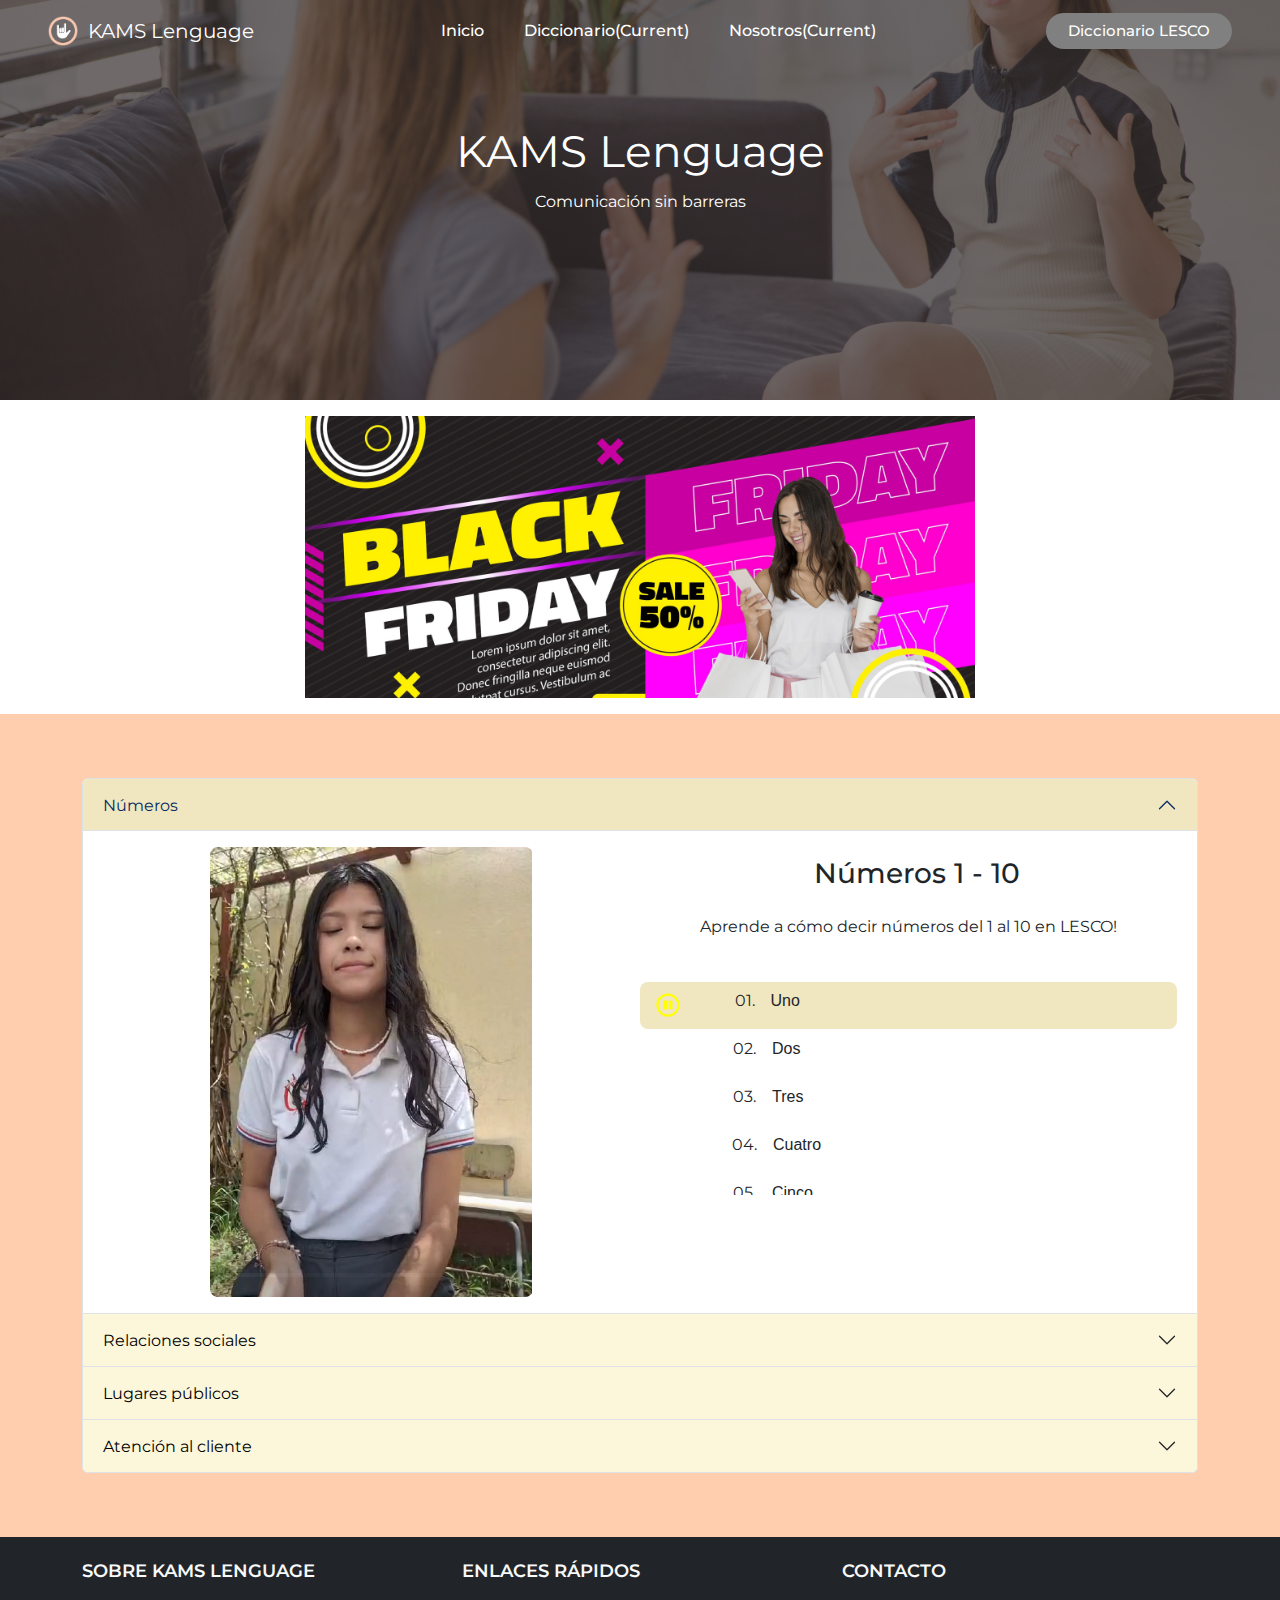
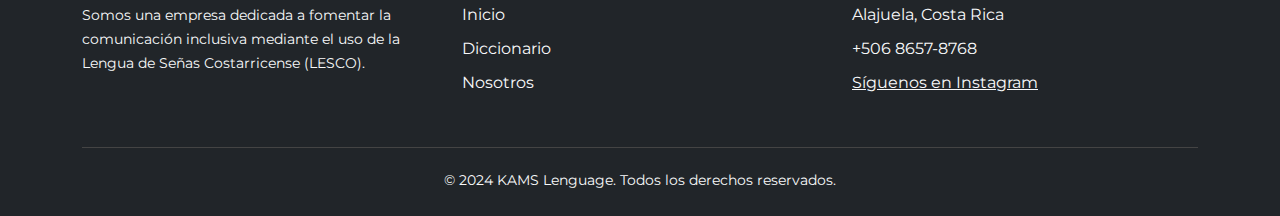
==== traductor.html @ 7e7b34c4 "archivos agregados" ====
<!doctype html>
<html lang="en">

<head>
  <!-- Required meta tags -->
  <meta charset="utf-8">
  <meta name="viewport" content="width=device-width, initial-scale=1, shrink-to-fit=no">

  <!-- Bootstrap CSS -->
  <link rel="stylesheet" href="https://stackpath.bootstrapcdn.com/bootstrap/4.1.3/css/bootstrap.min.css"
    integrity="sha384-MCw98/SFnGE8fJT3GXwEOngsV7Zt27NXFoaoApmYm81iuXoPkFOJwJ8ERdknLPMO" crossorigin="anonymous">

  <link href="https://cdn.jsdelivr.net/npm/bootstrap@5.3.3/dist/css/bootstrap.min.css" rel="stylesheet"
    integrity="sha384-QWTKZyjpPEjISv5WaRU9OFeRpok6YctnYmDr5pNlyT2bRjXh0JMhjY6hW+ALEwIH" crossorigin="anonymous">


  <!--fontawesome-->
  <link rel="stylesheet" href="https://use.fontawesome.com/releases/v5.7.2/css/all.css"
    integrity="sha384-fnmOCqbTlWIlj8LyTjo7mOUStjsKC4pOpQbqyi7RrhN7udi9RwhKkMHpvLbHG9Sr" crossorigin="anonymous">

  <link rel="stylesheet" href="./style.css">
  <link rel="stylesheet" href="./reproductor.css">


  <link href="https://fonts.googleapis.com/css2?family=Montserrat:wght@300;400;500;600&display=swap" rel="stylesheet">


  <title>KASM Lenguage</title>
</head>


<body>

  <header class="header">
    <div class="header-inner">
      <div class="container-fluid px-lg-5">
        <nav class="navbar navbar-expand-lg my-navbar">
          <a class="navbar-brand" href="#"><span class="logo">
              <img src="img/logo5.png" class="img-fluid" style="width:30px; margin:-3px 10px 0px 0px;">KAMS
              Lenguage</span>
          </a>
          <button class="navbar-toggler" type="button" data-toggle="collapse" data-target="#navbarSupportedContent"
            aria-controls="navbarSupportedContent" aria-expanded="false" aria-label="Toggle navigation">
            <span class="navbar-toggler-icon"><i class="fas fa-bars" style="margin:5px 0px 0px 0px;"></i></span>
          </button>

          <div class="collapse navbar-collapse" id="navbarSupportedContent">
            <ul class="navbar-nav m-auto">

              <li class="nav-item">
                <a class="nav-link" href="./index.html">Inicio</a>
              </li>

              <li class="nav-item active">
                <a class="nav-link" href="./traductor.html">Diccionario<span class="sr-only">(current)</span></a>
              </li>
              <li class="nav-item active">
                <a class="nav-link" href="./index.html">Nosotros<span class="sr-only">(current)</span></a>
              </li>
            </ul>
            <form class="form-inline my-2 my-lg-0">
              <button class="header-btn my-2 my-sm-0" href="./traductor.html" type="submit">Diccionario LESCO</button>
            </form>
          </div>
        </nav>
      </div>
    </div>
  </header>

  <section class="content-banner">
    <div class="container">
      <div class="row d-flex justify-content-center">
        <div class="col-md-12">
          <div class="banner-con text-center">
            <p class="first-title">KAMS Lenguage </p>
            <p class="banner-des">Comunicación sin barreras</p>

          </div>
        </div>
      </div>
    </div>
  </section>

  <div class="main-content">

    <section class="add-section">
      <div class="container">
        <!-- Custom ad content -->
        <div class="custom-ad">
          <a>
            <img src="./img/banner_sale.png" alt="Your Ad Here" class="img-fluid">
          </a>
        </div>
      </div>
    </section>

    <section>
      <div class="container accordion-container">
        <div class="accordion" id="accordionExample">
          <div class="accordion-item">
            <h2 class="accordion-header">
              <button class="accordion-button" type="button" data-bs-toggle="collapse" data-bs-target="#collapseOne"
                aria-expanded="true" aria-controls="collapseOne">
                Números
              </button>
            </h2>
            <div id="collapseOne" class="accordion-collapse collapse show" data-bs-parent="#accordionExample">
              <div class="accordion-body">
                <div class="videos-container">
                  <div class="main-video">
                    <video src="./videos/numeros/uno.mp4" controls autoplay muted></video>
                  </div>
                  <div class="video-playlist">
                    <h3 class="title">Números 1 - 10 </h3>
                    <p class="parrafo-descripcion">Aprende a cómo decir números del 1 al 10 en LESCO! </p>
                    <div class="video-playlist videos" data-category="numeros">
                    </div>
                  </div>
                </div>
              </div>
            </div>
          </div>

          <div class="accordion-item">
            <h2 class="accordion-header">
              <button class="accordion-button collapsed" type="button" data-bs-toggle="collapse"
                data-bs-target="#collapseTwo" aria-expanded="false" aria-controls="collapseTwo">
                Relaciones sociales
              </button>
            </h2>
            <div id="collapseTwo" class="accordion-collapse collapse" data-bs-parent="#accordionExample">
              <div class="accordion-body">
                <div class="videos-container">
                  <div class="main-video">
                    <video src="./videos/relaciones/buenas_tardes.mp4" controls autoplay muted></video>
                  </div>
                  <div class="video-playlist">
                    <h3 class="title">Relaciones y saludos</h3>
                    <p class="parrafo-descripcion">Aprende frases comunes para relacionarte en LESCO</p>
                    <div class="video-playlist videos" data-category="relaciones">
                    </div>
                  </div>
                </div>
              </div>
            </div>
          </div>

          <div class="accordion-item">
            <h2 class="accordion-header">
              <button class="accordion-button collapsed" type="button" data-bs-toggle="collapse"
                data-bs-target="#collapseThree" aria-expanded="false" aria-controls="collapseThree">
                Lugares públicos
              </button>
            </h2>
            <div id="collapseThree" class="accordion-collapse collapse" data-bs-parent="#accordionExample">
              <div class="accordion-body">
                <div class="videos-container">
                  <div class="main-video">
                    <video src="./videos/lugares/banco.mp4" controls autoplay muted></video>
                  </div>
                  <div class="video-playlist">
                    <h3 class="title">Lugares públicos</h3>
                    <p class="parrafo-descripcion">Estos son los lugares públicos más comunes en LESCO</p>
                    <div class="video-playlist videos" data-category="lugares">
                    </div>
                  </div>
                </div>
              </div>
            </div>
          </div>

          <div class="accordion-item">
            <h2 class="accordion-header">
              <button class="accordion-button collapsed" type="button" data-bs-toggle="collapse"
                data-bs-target="#collapseFour" aria-expanded="false" aria-controls="collapseFour">
                Atención al cliente
              </button>
            </h2>
            <div id="collapseFour" class="accordion-collapse collapse" data-bs-parent="#accordionExample">
              <div class="accordion-body">
                <div class="videos-container">
                  <div class="main-video">
                    <video src="./videos/atencion/cancelar.mp4" controls autoplay muted></video>
                  </div>
                  <div class="video-playlist">
                    <h3 class="title">Atención al cliente </h3>
                    <p class="parrafo-descripcion">Aprende términos comunes para la atención al cliente en LESCO</p>
                    <div class="video-playlist videos" data-category="atencion">
                    </div>
                  </div>
                </div>
              </div>
            </div>
          </div>

        </div>
      </div>
    </section>
  </div>



  <footer class="footer bg-dark text-light py-4">
    <div class="container">
      <div class="row">
        <div class="col-lg-4 col-md-6">
          <h5 class="text-uppercase">Sobre KAMS Lenguage</h5>
          <p>Somos una empresa dedicada a fomentar la comunicación inclusiva mediante el uso de la Lengua de Señas
            Costarricense (LESCO).</p>
        </div>
        <div class="col-lg-4 col-md-6">
          <h5 class="text-uppercase">Enlaces rápidos</h5>
          <ul class="footer-links list-unstyled">
            <li><a class="text-light" href="./index.html">Inicio</a></li>
            <li><a class="text-light" href="./traductor.html">Diccionario</a></li>
            <li><a class="text-light" href="./index.html">Nosotros</a></li>
          </ul>
        </div>
        <div class="col-lg-4 col-md-12">
          <h5 class="text-uppercase">Contacto</h5>
          <ul class="footer-contact list-unstyled">
            <li><i class="fas fa-map-marker-alt"></i> Alajuela, Costa Rica</li>
            <li><i class="fas fa-phone"></i> +506 8657-8768</li>
            <li><i class="fab fa-instagram"></i> <a class="text-light" href="https://www.instagram.com/kamslenguage/"
                target="_blank">Síguenos en Instagram</a></li>
          </ul>
        </div>
      </div>
      <div class="row">
        <div class="col-12 text-center mt-3">
          <p class="footer-copy mb-0">&copy; 2024 KAMS Lenguage. Todos los derechos reservados.</p>
        </div>
      </div>
    </div>
  </footer>


  <!-- Optional JavaScript -->
  <!-- jQuery first, then Popper.js, then Bootstrap JS -->
  <script src="https://code.jquery.com/jquery-3.3.1.slim.min.js"
    integrity="sha384-q8i/X+965DzO0rT7abK41JStQIAqVgRVzpbzo5smXKp4YfRvH+8abtTE1Pi6jizo"
    crossorigin="anonymous"></script>
  <script src="https://cdnjs.cloudflare.com/ajax/libs/popper.js/1.14.3/umd/popper.min.js"
    integrity="sha384-ZMP7rVo3mIykV+2+9J3UJ46jBk0WLaUAdn689aCwoqbBJiSnjAK/l8WvCWPIPm49"
    crossorigin="anonymous"></script>
  <script src="https://stackpath.bootstrapcdn.com/bootstrap/4.1.3/js/bootstrap.min.js"
    integrity="sha384-ChfqqxuZUCnJSK3+MXmPNIyE6ZbWh2IMqE241rYiqJxyMiZ6OW/JmZQ5stwEULTy"
    crossorigin="anonymous"></script>

  <script src="https://cdn.jsdelivr.net/npm/bootstrap@5.3.3/dist/js/bootstrap.bundle.min.js"
    integrity="sha384-YvpcrYf0tY3lHB60NNkmXc5s9fDVZLESaAA55NDzOxhy9GkcIdslK1eN7N6jIeHz"
    crossorigin="anonymous"></script>

  <script src="https://code.jquery.com/jquery-3.5.1.js"></script>
  <script type="text/javascript">
    $(function () {
      var navbar = $('.header-inner');
      $(window).scroll(function () {
        if ($(window).scrollTop() <= 40) {
          navbar.removeClass('navbar-scroll');
        } else {
          navbar.addClass('navbar-scroll');
        }
      });
    });
  </script>

  <script src="script.js"></script>

</body>


</html>
---- style.css ----
body {
	font-family: 'Montserrat', sans-serif;
}

@media only screen and (min-width: 1200px) {
	.nav-item>.nav-link {
		padding: 5px 20px !important;
		display: block !important;
	}
}

@media only screen and (max-width: 992px) {
	.header-inner {
		background-color: white !important;
	}

	.nav-item>.nav-link {
		color: black !important;
	}

	.logo {
		color: #000 !important;
		font-weight: 600 !important;
	}

	.content-banner .first-title {
		font-size: 30px !important;
	}
}

.content-banner {
	color: #ffffff;
	background-image: url(./img/banner.jpg);
	min-height: 400px;
	height: 100%;
	position: relative;
	background-position: center center;
	background-size: cover;
	padding-top: 125px;
}

.content-banner:before {
	position: absolute;
	content: '';
	width: 100%;
	height: 100%;
	background-color: rgba(57, 49, 49, 0.7);
	top: 0;
	left: 0;
	z-index: 1;
}

.content-banner .first-title {
	font-size: 44px;
	font-weight: 400;
	line-height: 1.2;
	position: relative;
	z-index: 2;
	margin: 0px 0px 12px;
}

.content-banner .banner-des {
	font-size: 16px;
	line-height: 150%;
	position: relative;
	z-index: 2;
	font-weight: 400;
	margin-top: 0;
}

.banner-btn {
	padding: 0 34px;
	z-index: 1;
	margin: 30px auto 25px;
	line-height: 56px;
	position: relative;
	border-radius: 6px;
	height: 56px;
	font-size: 16px;
	background-color: #ffceae;
	display: inline-block;
	color: #ffffff;
	transition: 0.3s;
	text-align: center;
	text-decoration: none;

}

.banner-btn:hover {
	text-decoration: none;
	color: #ffceae;
	background-color: white;
}

.header {
	position: relative;
	width: 100%;
}

.header-inner {
	position: absolute;
	top: 0;
	left: 0;
	width: 100%;
	z-index: 99;
	background-color: transparent;
}

.logo {
	color: #ffffff;
}

.nav-item .nav-link {
	display: block;
	line-height: 36px;
	text-transform: capitalize;
	font-size: 16px;
	font-weight: 500;
	color: #ffffff;
	transition: 0.15s;
}

.nav-item .nav-link:hover {
	color: #ffceae;
}

.header-btn {
	color: #ffffff;
	border-radius: 30px;
	background-color: gray;
	border: none;
	font-weight: 500;
	outline: none;
	font-size: 15px;
	padding: 7px 22px;
	transition: 0.5s;
}

.header-btn:hover {
	background-color: #ffceae;
	cursor: pointer;
}

.navbar-scroll {
	background-color: #ffffff;
	padding: 0;
	position: fixed;
	top: 0;
	z-index: 99;
	box-shadow: 0px 1px 10px rgba(0, 0, 0, 0.4);
	transition-duration: 0.6s;
}

.navbar-scroll .nav-item .nav-link {
	color: black;
}

.navbar-scroll .header-btn {
	color: #ffffff;
	background-color: #ffceae;
}

.navbar-scroll .logo {
	color: #000;
	font-weight: 500;
}

.first-title {
	text-transform: capitalize;
}

section {
	background-color: white;
	padding: 4rem 0rem 4rem;
}

section:nth-of-type(even) {
	background-color: #ffceae;
	color: white;
}

.add-section {
	padding: 1rem 0rem 1rem;

}





.footer {
	background-color: #333;
	color: #fff;
	padding: 40px 0;
}

.footer h5 {
	font-size: 18px;
	margin-bottom: 20px;
	font-weight: 600;
}

.footer p {
	font-size: 14px;
	line-height: 24px;
}

.footer-links,
.footer-contact {
	list-style: none;
	padding: 0;
}

.footer-links li,
.footer-contact li {
	margin-bottom: 10px;
}

.footer-links a {
	color: #ffceae;
	text-decoration: none;
	transition: color 0.3s ease;
}

.footer-links a:hover {
	color: #fff;
}

.footer-contact i {
	margin-right: 10px;
}

.footer-copy {
	font-size: 14px;
	margin-top: 20px;
	border-top: 1px solid #444;
	padding-top: 20px;
}

.footer-copy p {
	margin: 0;
}

@media (max-width: 768px) {
	.footer {
		text-align: center;
	}

	.footer .col-lg-4 {
		margin-bottom: 30px;
	}
}
---- reproductor.css ----
* {
  margin: 0;
  padding: 0;
  box-sizing: border-box;
}

.videos-container {
  display: flex;
  justify-content: center;
  height: 50vh;
  width: 100%;
}

.container-accordion {
  background-image: var(--primary);
  font-family: sans-serif;
  color: var(--text);
  display: flex;
  align-items: center;
}

.video-container {
  width: 100%;
  height: 75vh;
  display: flex;
  gap: 1rem;
  padding: 0.5rem 1rem;
}

.main-video {
  height: 100%;
  width: 100%;
  flex: 1;
  display: flex;
  justify-content: center;
  flex-direction: column;
  align-items: center;
}

.video-playlist {
  height: 75%;
  width: 100%;
  flex: 1;
  display: flex;
  flex-direction: column;
  align-items: center;
  margin-top: 10px;
}

.main-video video {
  width: 60%;
  height: 100%;
  object-fit: cover;
  border-radius: 0.5rem;
}

.main-video .title {
  margin-top: 1rem;
}

.video-playlist .title {
  padding-left: 1rem;
}

.video-playlist>p {
  padding: 1rem;
  color: var(--secondary);
}

.video-playlist .videos {
  flex-grow: 1;
  overflow-y: auto;
}

.video-playlist .videos::-webkit-scrollbar {
  width: 0.4rem;
  border-radius: 0.4rem;
  background-color: #0005;
}

.video-playlist .videos::-webkit-scrollbar-thumb {
  border-radius: 0.4rem;
  background-color: #f0e6bf;
}

.video-playlist .videos .video {
  position: relative;
  width: 100%;
  height: 4rem;
  display: flex;
  justify-content: center;
  align-items: center;
  padding: 0 1rem;
  margin-top: 0.1rem;
  cursor: pointer;
  border-radius: 0.5rem;
}

.video-playlist .videos .video:hover {
  background-color: #0003;
}

.video-playlist .videos .video.active {
  background-color: #f0e6bf;
  color: var(--secondary);
}

.video img {
  position: absolute;
  left: 1rem;
  top: 50%;
  transform: translateY(-50%);
  width: 1.5rem;
  height: 1.5rem;
  filter: invert(100%);
}

.video {
  display: flex;
  align-items: center;
  justify-content: center;
}

.video-playlist .videos .video.active img {
  filter: invert(100%) sepia(100%) saturate(2000%) hue-rotate(360deg);
}

.video p {
  margin-left: 2.5rem;
  margin-top: 0.4rem;
}

.video h3 {
  width: 23rem;
  white-space: nowrap;
  overflow: hidden;
  text-overflow: ellipsis;
  font: 100 1rem sans-serif;
}

/* Ajustes responsivos para tablets y móviles */
@media screen and (max-width: 1024px) {
  .video-container {
    flex-direction: column;
  }

  .main-video video {
    width: 100%;
    /* Ajusta el ancho del video al 100% del contenedor */
    height: 80%;
    /* Ajusta la altura del video de forma proporcional */
  }

  .video-playlist {
    margin-top: 1rem;
    width: 60%;
    height: 80%;
    /* Agrega un margen superior para separar la playlist del video */
  }

  .custom-ad a {
    width: 70% !important;
  }
}


/* Ajustes adicionales para dispositivos móviles (pantallas pequeñas) */
@media screen and (max-width: 500px) {
  .videos-container {
    flex-direction: column;
    height: 70vh;

  }

  .main-video {
    width: 100%;
    height: 120%;

    /* Asegura que el contenedor del video ocupe el ancho completo */
  }

  .main-video video {
    width: 50%;
    /* El video ocupa todo el ancho del contenedor */
    height: 100%;

    /* Ajusta la altura de forma proporcional */
  }

  .video-playlist {
    margin-top: 1rem;
    /* Separa el playlist del video */
    width: 100%;
    height: 50%;
    /* Asegura que la playlist ocupe el ancho completo debajo del video */
  }

  /* .video-playlist videos {
    margin-top: 0 !important;
  } */

  .parrafo-descripcion {
    display: none;
  }


  .custom-ad a {
    width: 100% !important;
  }
}



/* Cambiar el fondo del botón del acordeón */
.accordion-button {
  background-color: #fcf7da;
  color: #000;
  /* Cambiar el color del texto si es necesario */
  border: none;
  /* Opcional: elimina el borde */
}

/* Cambiar el fondo del botón cuando está colapsado */
.accordion-button:not(.collapsed) {
  background-color: #f0e6bf;
  /* Un color un poco más oscuro para indicar que está abierto */
}

/* Cambiar el color del texto del botón al hacer hover */
.accordion-button:hover {
  background-color: #e8ddb0;
  /* Un color un poco más oscuro para el hover */
}



.custom-ad {
  display: flex;
  align-items: center;
  justify-content: center;
}

.custom-ad a {
  width: 60%;
}
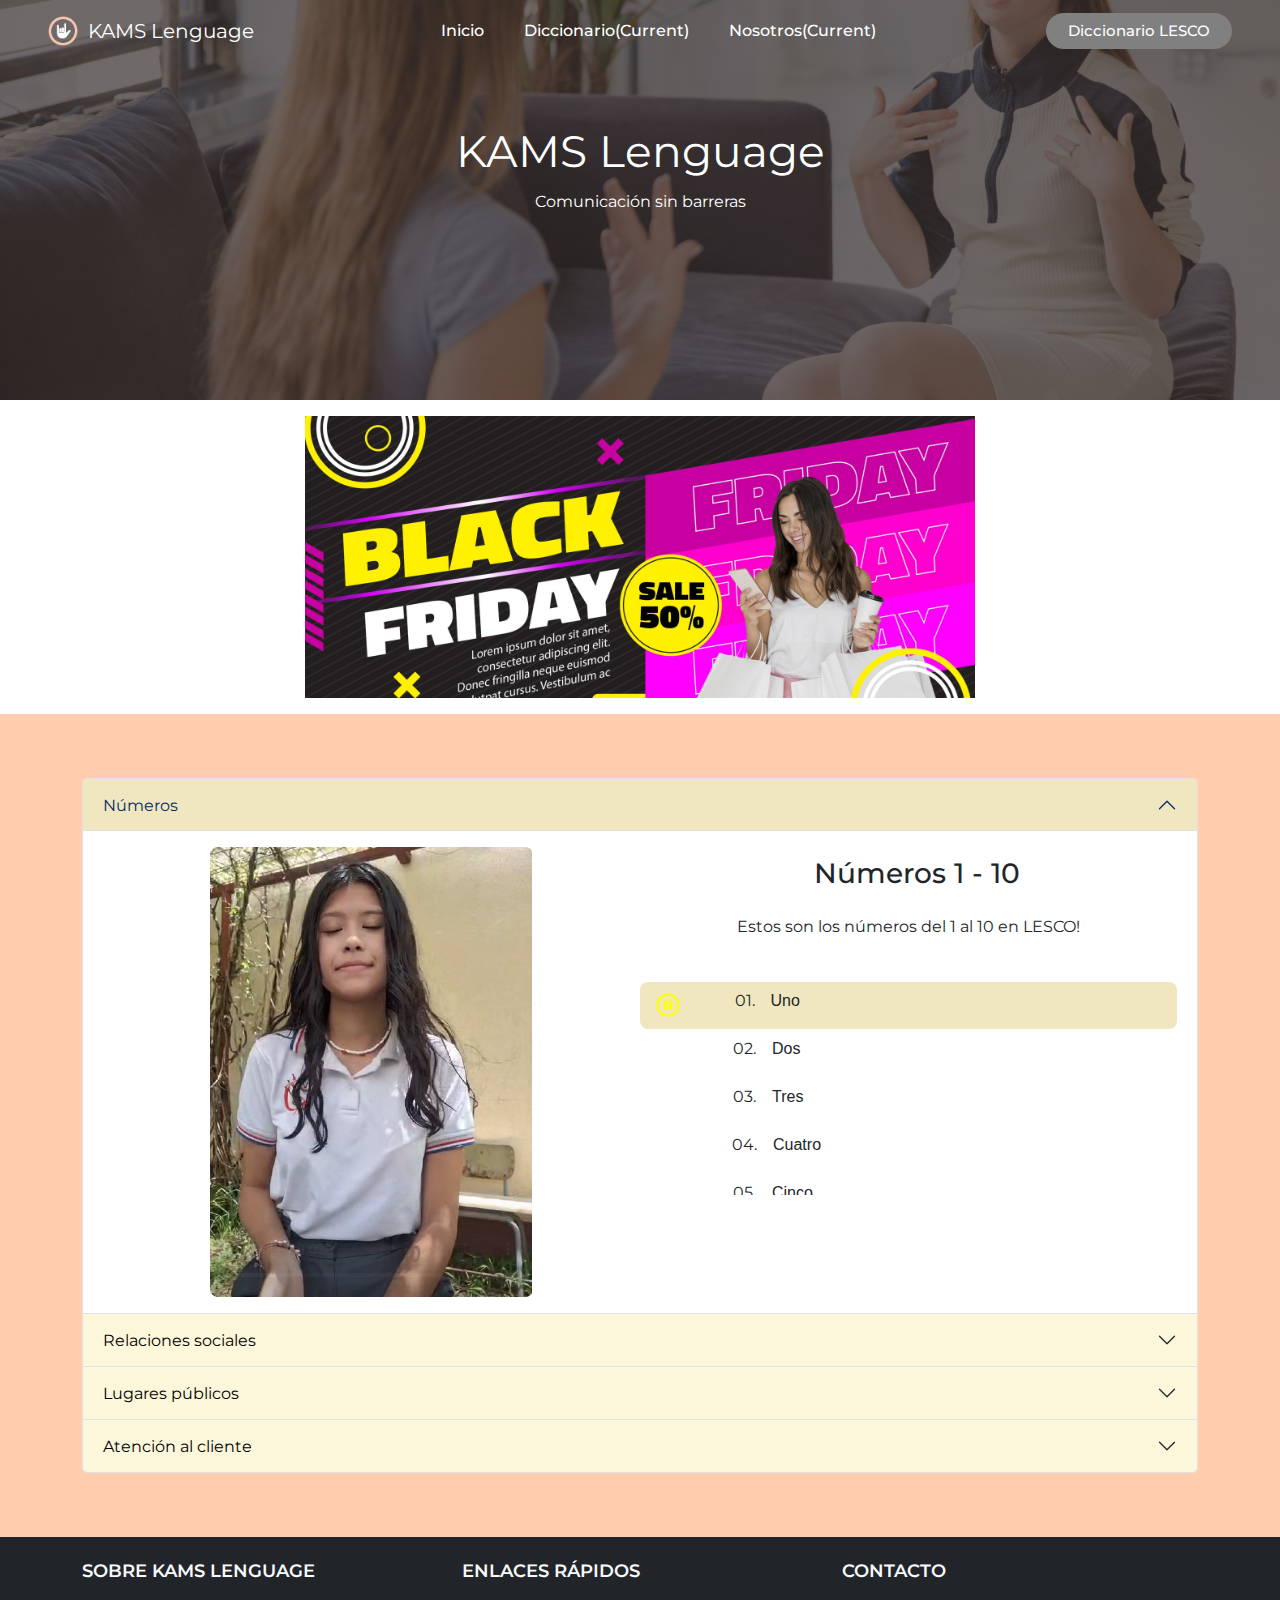
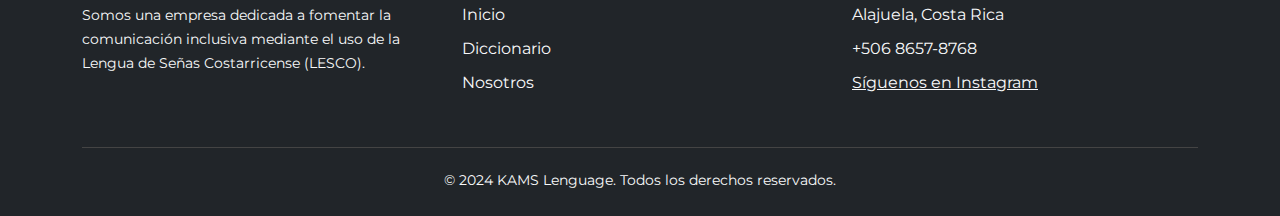
==== commit b3967d01: "Correciones agregadas" ====
--- a/traductor.html
+++ b/traductor.html
@@ -112,7 +112,7 @@
                   </div>
                   <div class="video-playlist">
                     <h3 class="title">Números 1 - 10 </h3>
-                    <p class="parrafo-descripcion">Aprende a cómo decir números del 1 al 10 en LESCO! </p>
+                    <p class="parrafo-descripcion">Estos son los números del 1 al 10 en LESCO! </p>
                     <div class="video-playlist videos" data-category="numeros">
                     </div>
                   </div>
@@ -160,7 +160,7 @@
                   </div>
                   <div class="video-playlist">
                     <h3 class="title">Lugares públicos</h3>
-                    <p class="parrafo-descripcion">Estos son los lugares públicos más comunes en LESCO</p>
+                    <p class="parrafo-descripcion">Los lugares públicos más comunes en LESCO</p>
                     <div class="video-playlist videos" data-category="lugares">
                     </div>
                   </div>
@@ -184,7 +184,7 @@
                   </div>
                   <div class="video-playlist">
                     <h3 class="title">Atención al cliente </h3>
-                    <p class="parrafo-descripcion">Aprende términos comunes para la atención al cliente en LESCO</p>
+                    <p class="parrafo-descripcion">Términos frecuentes para la atención al cliente en LESCO</p>
                     <div class="video-playlist videos" data-category="atencion">
                     </div>
                   </div>
@@ -253,14 +253,18 @@
 
   <script src="https://code.jquery.com/jquery-3.5.1.js"></script>
   <script type="text/javascript">
-    $(function () {
-      var navbar = $('.header-inner');
-      $(window).scroll(function () {
-        if ($(window).scrollTop() <= 40) {
-          navbar.removeClass('navbar-scroll');
-        } else {
-          navbar.addClass('navbar-scroll');
-        }
+    document.addEventListener('DOMContentLoaded', function () {
+      const videos = document.querySelectorAll('video');
+      videos.forEach(video => {
+        video.muted = true;
+        video.volume = 0;
+        video.setAttribute('muted', ''); // Asegura que el atributo esté presente en el DOM
+        video.setAttribute('controls', '');
+
+        // Deshabilitar controles de volumen (opcional)
+        video.addEventListener('volumechange', function () {
+          if (this.volume > 0) this.volume = 0;
+        });
       });
     });
   </script>
@@ -269,5 +273,4 @@
 
 </body>
 
-
 </html>--- a/style.css
+++ b/style.css
@@ -77,7 +77,7 @@
 	border-radius: 6px;
 	height: 56px;
 	font-size: 16px;
-	background-color: #ffceae;
+	background-color: #ecdc9c;
 	display: inline-block;
 	color: #ffffff;
 	transition: 0.3s;
@@ -184,10 +184,6 @@
 
 }
 
-
-
-
-
 .footer {
 	background-color: #333;
 	color: #fff;
@@ -249,4 +245,12 @@
 	.footer .col-lg-4 {
 		margin-bottom: 30px;
 	}
+}
+
+form a {
+	text-decoration: none;
+}
+
+form a:hover {
+	text-decoration: none;
 }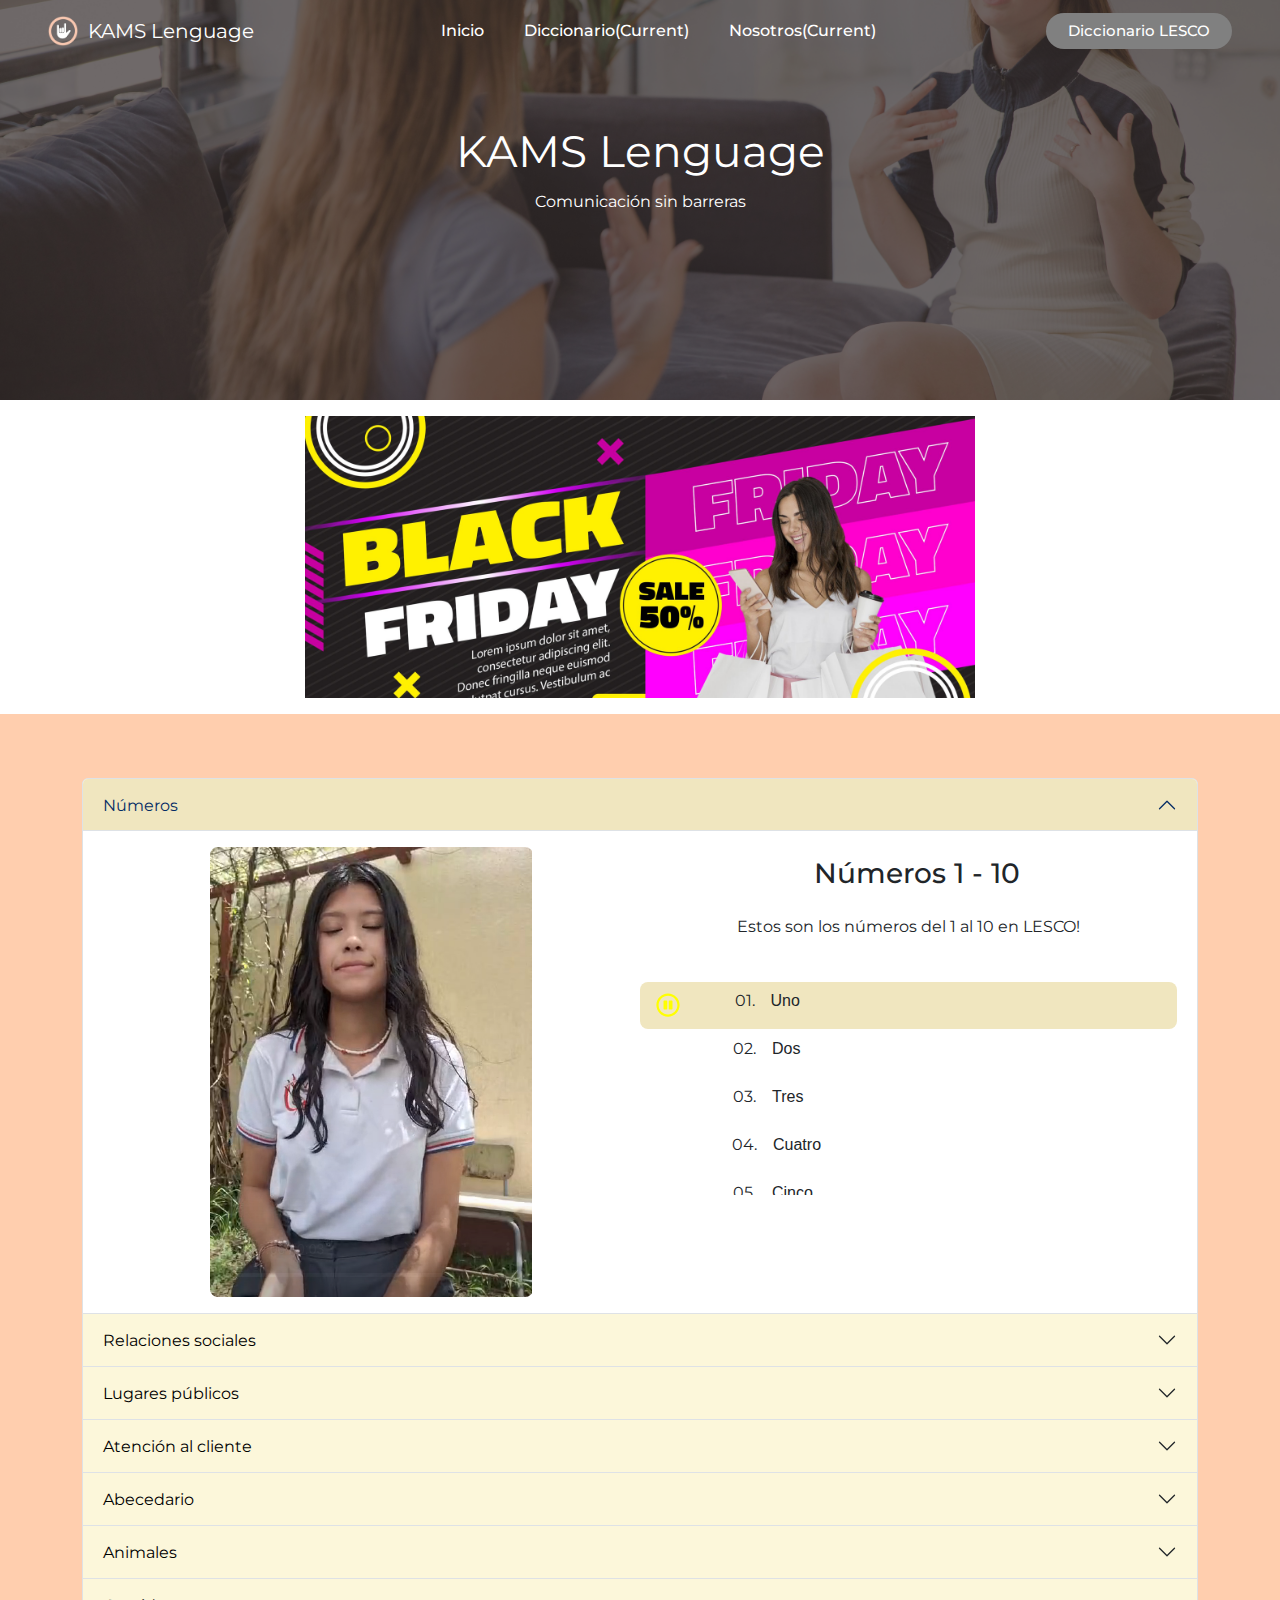
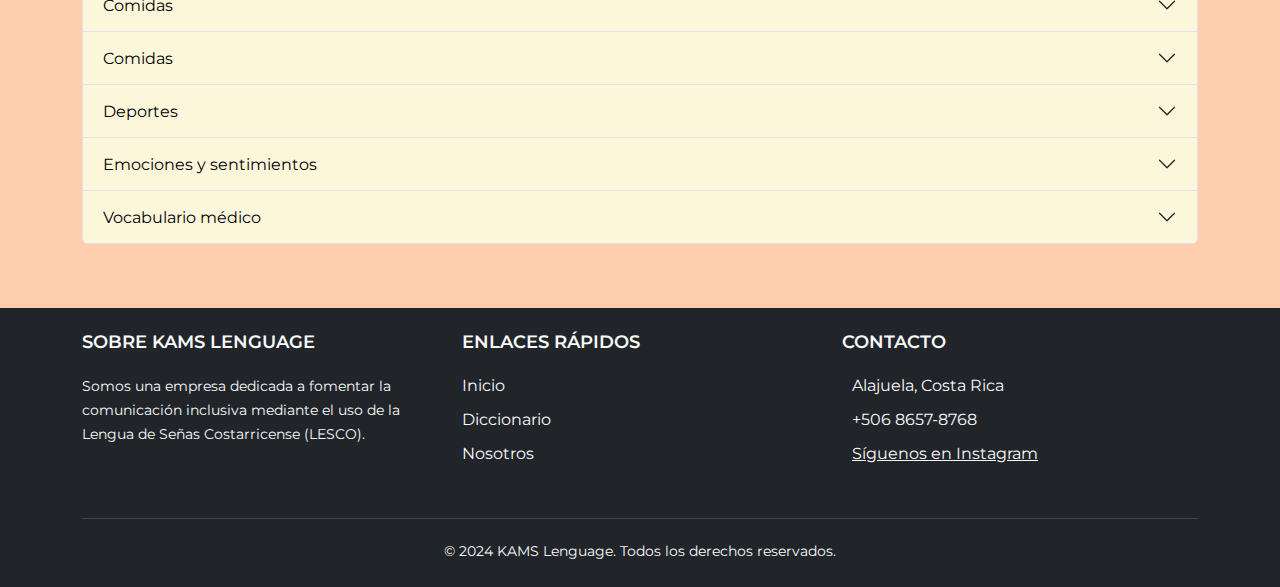
==== commit 845bfcff: "Divs agregados" ====
--- a/traductor.html
+++ b/traductor.html
@@ -193,6 +193,174 @@
             </div>
           </div>
 
+          <div class="accordion-item">
+            <h2 class="accordion-header">
+              <button class="accordion-button collapsed" type="button" data-bs-toggle="collapse"
+                data-bs-target="#collapseFour" aria-expanded="false" aria-controls="collapseFour">
+                Abecedario
+              </button>
+            </h2>
+            <div id="collapseFour" class="accordion-collapse collapse" data-bs-parent="#accordionExample">
+              <div class="accordion-body">
+                <div class="videos-container">
+                  <div class="main-video">
+                    <video src="./videos/abecedario/a.mp4" controls autoplay muted></video>
+                  </div>
+                  <div class="video-playlist">
+                    <h3 class="title">Abecedario </h3>
+                    <p class="parrafo-descripcion">Abecedario de la A a la Z en LESCO</p>
+                    <div class="video-playlist videos" data-category="atencion">
+                    </div>
+                  </div>
+                </div>
+              </div>
+            </div>
+          </div>
+
+          <div class="accordion-item">
+            <h2 class="accordion-header">
+              <button class="accordion-button collapsed" type="button" data-bs-toggle="collapse"
+                data-bs-target="#collapseFour" aria-expanded="false" aria-controls="collapseFour">
+                Animales
+              </button>
+            </h2>
+            <div id="collapseFour" class="accordion-collapse collapse" data-bs-parent="#accordionExample">
+              <div class="accordion-body">
+                <div class="videos-container">
+                  <div class="main-video">
+                    <video src="./videos/animales/ave.mp4" controls autoplay muted></video>
+                  </div>
+                  <div class="video-playlist">
+                    <h3 class="title">Animales </h3>
+                    <p class="parrafo-descripcion">Animales comunes en LESCO</p>
+                    <div class="video-playlist videos" data-category="atencion">
+                    </div>
+                  </div>
+                </div>
+              </div>
+            </div>
+          </div>
+
+          <div class="accordion-item">
+            <h2 class="accordion-header">
+              <button class="accordion-button collapsed" type="button" data-bs-toggle="collapse"
+                data-bs-target="#collapseFour" aria-expanded="false" aria-controls="collapseFour">
+                Comidas
+              </button>
+            </h2>
+            <div id="collapseFour" class="accordion-collapse collapse" data-bs-parent="#accordionExample">
+              <div class="accordion-body">
+                <div class="videos-container">
+                  <div class="main-video">
+                    <video src="./videos/comidas/arroz.mp4" controls autoplay muted></video>
+                  </div>
+                  <div class="video-playlist">
+                    <h3 class="title">Comidas</h3>
+                    <p class="parrafo-descripcion">Como mencionar en LESCO las comidas comunes de Costa Rica</p>
+                    <div class="video-playlist videos" data-category="atencion">
+                    </div>
+                  </div>
+                </div>
+              </div>
+            </div>
+          </div>
+
+          <div class="accordion-item">
+            <h2 class="accordion-header">
+              <button class="accordion-button collapsed" type="button" data-bs-toggle="collapse"
+                data-bs-target="#collapseFour" aria-expanded="false" aria-controls="collapseFour">
+                Comidas
+              </button>
+            </h2>
+            <div id="collapseFour" class="accordion-collapse collapse" data-bs-parent="#accordionExample">
+              <div class="accordion-body">
+                <div class="videos-container">
+                  <div class="main-video">
+                    <video src="./videos/comidas/arroz.mp4" controls autoplay muted></video>
+                  </div>
+                  <div class="video-playlist">
+                    <h3 class="title">Comidas</h3>
+                    <p class="parrafo-descripcion">Como mencionar en LESCO los alimentos comunes de Costa Rica</p>
+                    <div class="video-playlist videos" data-category="atencion">
+                    </div>
+                  </div>
+                </div>
+              </div>
+            </div>
+          </div>
+
+          <div class="accordion-item">
+            <h2 class="accordion-header">
+              <button class="accordion-button collapsed" type="button" data-bs-toggle="collapse"
+                data-bs-target="#collapseFour" aria-expanded="false" aria-controls="collapseFour">
+                Deportes
+              </button>
+            </h2>
+            <div id="collapseFour" class="accordion-collapse collapse" data-bs-parent="#accordionExample">
+              <div class="accordion-body">
+                <div class="videos-container">
+                  <div class="main-video">
+                    <video src="./videos/deportes/baloncesto.mp4" controls autoplay muted></video>
+                  </div>
+                  <div class="video-playlist">
+                    <h3 class="title">Deportes</h3>
+                    <p class="parrafo-descripcion">Conoce cuales son los deportes más comunes en LESCO</p>
+                    <div class="video-playlist videos" data-category="atencion">
+                    </div>
+                  </div>
+                </div>
+              </div>
+            </div>
+          </div>
+
+          <div class="accordion-item">
+            <h2 class="accordion-header">
+              <button class="accordion-button collapsed" type="button" data-bs-toggle="collapse"
+                data-bs-target="#collapseFour" aria-expanded="false" aria-controls="collapseFour">
+                Emociones y sentimientos
+              </button>
+            </h2>
+            <div id="collapseFour" class="accordion-collapse collapse" data-bs-parent="#accordionExample">
+              <div class="accordion-body">
+                <div class="videos-container">
+                  <div class="main-video">
+                    <video src="./videos/emociones/baloncesto.mp4" controls autoplay muted></video>
+                  </div>
+                  <div class="video-playlist">
+                    <h3 class="title">Emociones y sentimientos</h3>
+                    <p class="parrafo-descripcion">Extresar emociones y sentimientos en LESCO</p>
+                    <div class="video-playlist videos" data-category="atencion">
+                    </div>
+                  </div>
+                </div>
+              </div>
+            </div>
+          </div>
+
+          <div class="accordion-item">
+            <h2 class="accordion-header">
+              <button class="accordion-button collapsed" type="button" data-bs-toggle="collapse"
+                data-bs-target="#collapseFour" aria-expanded="false" aria-controls="collapseFour">
+                Vocabulario médico
+              </button>
+            </h2>
+            <div id="collapseFour" class="accordion-collapse collapse" data-bs-parent="#accordionExample">
+              <div class="accordion-body">
+                <div class="videos-container">
+                  <div class="main-video">
+                    <video src="./videos/vocabulario_medico/taquicardia.mp4" controls autoplay muted></video>
+                  </div>
+                  <div class="video-playlist">
+                    <h3 class="title">Vocabulario médico</h3>
+                    <p class="parrafo-descripcion">Palabras de consulta médica en LESCO</p>
+                    <div class="video-playlist videos" data-category="atencion">
+                    </div>
+                  </div>
+                </div>
+              </div>
+            </div>
+          </div>
+
         </div>
       </div>
     </section>
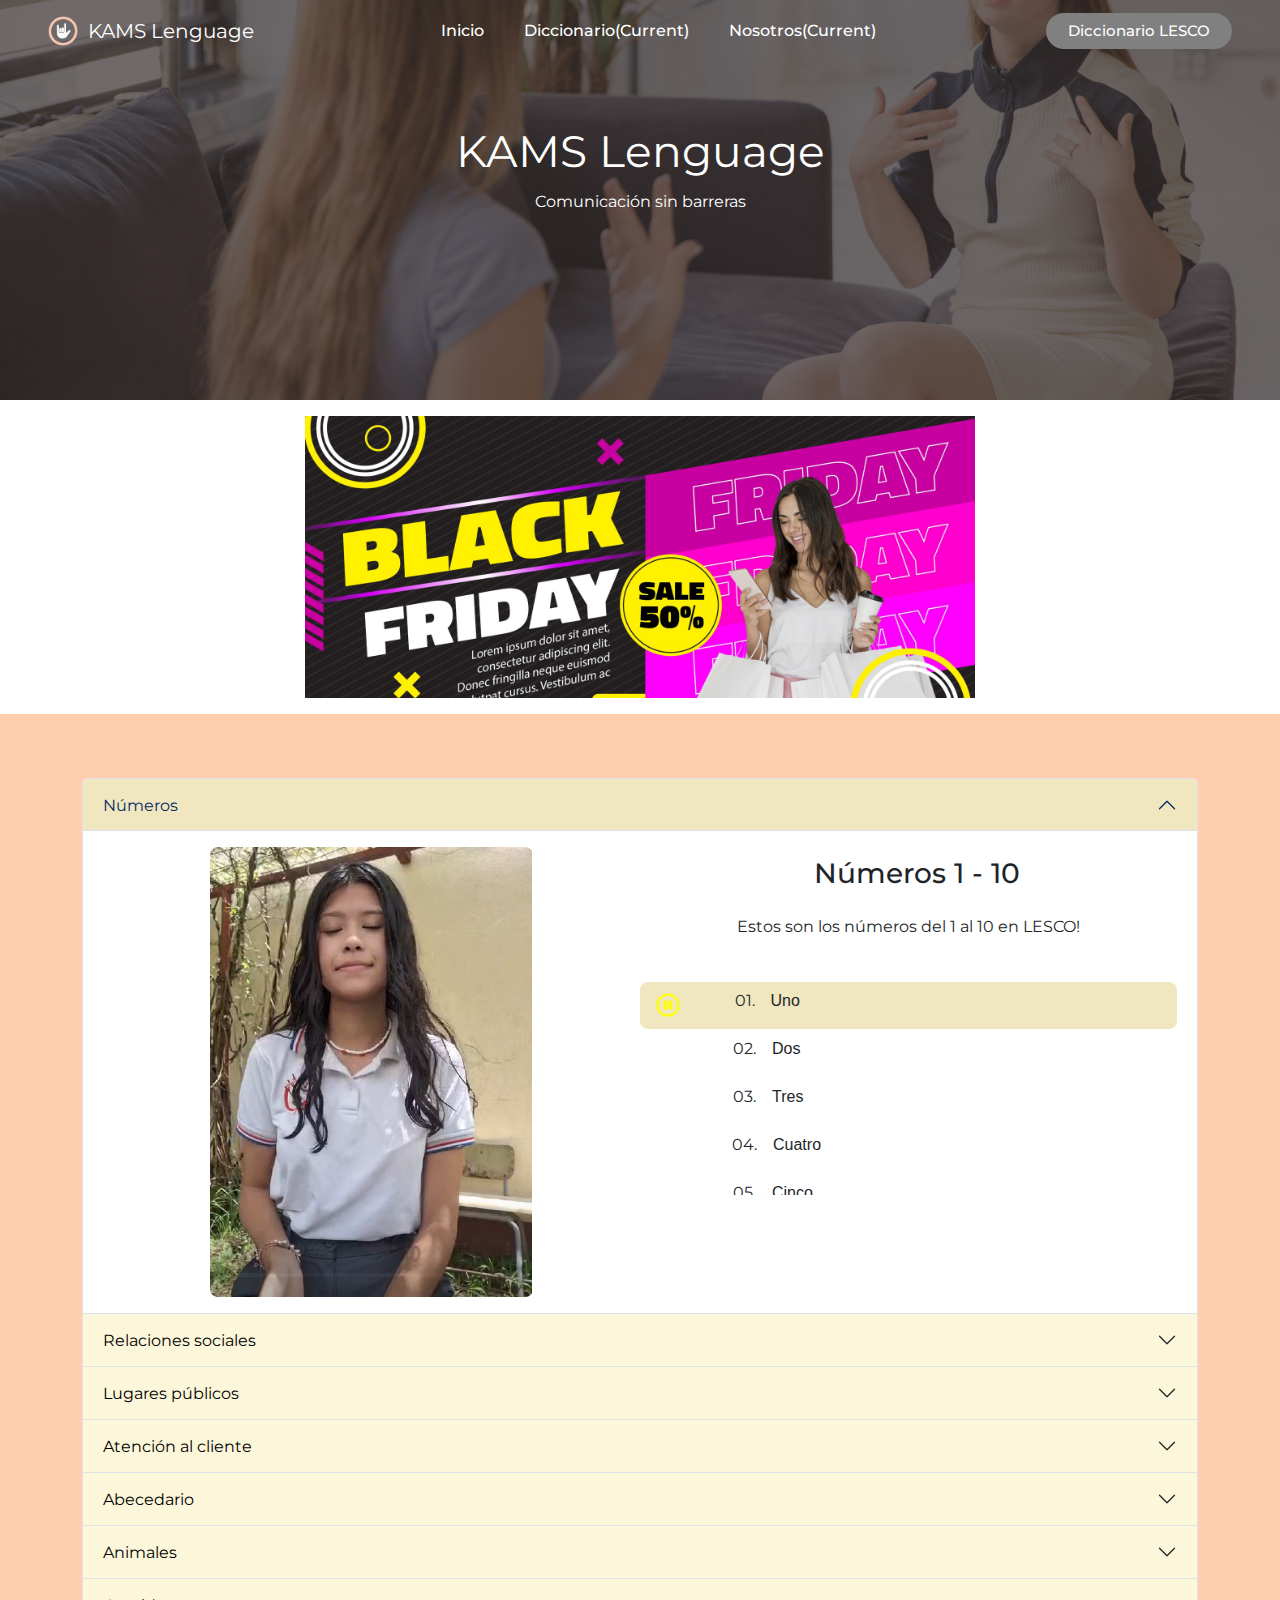
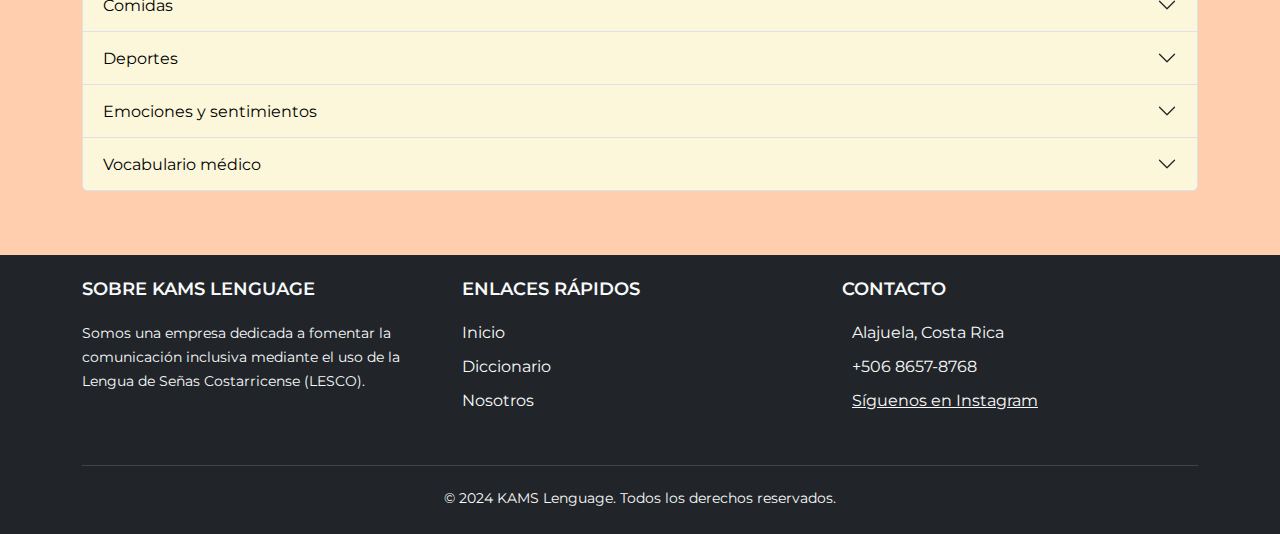
==== commit ef1e0b05: "Script JS con videos" ====
--- a/traductor.html
+++ b/traductor.html
@@ -196,35 +196,35 @@
           <div class="accordion-item">
             <h2 class="accordion-header">
               <button class="accordion-button collapsed" type="button" data-bs-toggle="collapse"
-                data-bs-target="#collapseFour" aria-expanded="false" aria-controls="collapseFour">
+                data-bs-target="#collapseFive" aria-expanded="false" aria-controls="collapseFive">
                 Abecedario
               </button>
             </h2>
-            <div id="collapseFour" class="accordion-collapse collapse" data-bs-parent="#accordionExample">
-              <div class="accordion-body">
-                <div class="videos-container">
-                  <div class="main-video">
-                    <video src="./videos/abecedario/a.mp4" controls autoplay muted></video>
+            <div id="collapseFive" class="accordion-collapse collapse" data-bs-parent="#accordionExample">
+              <div class="accordion-body">
+                <div class="videos-container">
+                  <div class="main-video">
+                    <video src="./videos/alfabeto/a.mp4" controls autoplay muted></video>
                   </div>
                   <div class="video-playlist">
                     <h3 class="title">Abecedario </h3>
                     <p class="parrafo-descripcion">Abecedario de la A a la Z en LESCO</p>
-                    <div class="video-playlist videos" data-category="atencion">
-                    </div>
-                  </div>
-                </div>
-              </div>
-            </div>
-          </div>
-
-          <div class="accordion-item">
-            <h2 class="accordion-header">
-              <button class="accordion-button collapsed" type="button" data-bs-toggle="collapse"
-                data-bs-target="#collapseFour" aria-expanded="false" aria-controls="collapseFour">
+                    <div class="video-playlist videos" data-category="alfabeto">
+                    </div>
+                  </div>
+                </div>
+              </div>
+            </div>
+          </div>
+
+          <div class="accordion-item">
+            <h2 class="accordion-header">
+              <button class="accordion-button collapsed" type="button" data-bs-toggle="collapse"
+                data-bs-target="#collapseSix" aria-expanded="false" aria-controls="collapseSix">
                 Animales
               </button>
             </h2>
-            <div id="collapseFour" class="accordion-collapse collapse" data-bs-parent="#accordionExample">
+            <div id="collapseSix" class="accordion-collapse collapse" data-bs-parent="#accordionExample">
               <div class="accordion-body">
                 <div class="videos-container">
                   <div class="main-video">
@@ -233,46 +233,22 @@
                   <div class="video-playlist">
                     <h3 class="title">Animales </h3>
                     <p class="parrafo-descripcion">Animales comunes en LESCO</p>
-                    <div class="video-playlist videos" data-category="atencion">
-                    </div>
-                  </div>
-                </div>
-              </div>
-            </div>
-          </div>
-
-          <div class="accordion-item">
-            <h2 class="accordion-header">
-              <button class="accordion-button collapsed" type="button" data-bs-toggle="collapse"
-                data-bs-target="#collapseFour" aria-expanded="false" aria-controls="collapseFour">
+                    <div class="video-playlist videos" data-category="animales">
+                    </div>
+                  </div>
+                </div>
+              </div>
+            </div>
+          </div>
+
+          <div class="accordion-item">
+            <h2 class="accordion-header">
+              <button class="accordion-button collapsed" type="button" data-bs-toggle="collapse"
+                data-bs-target="#collapseEight" aria-expanded="false" aria-controls="collapseEight">
                 Comidas
               </button>
             </h2>
-            <div id="collapseFour" class="accordion-collapse collapse" data-bs-parent="#accordionExample">
-              <div class="accordion-body">
-                <div class="videos-container">
-                  <div class="main-video">
-                    <video src="./videos/comidas/arroz.mp4" controls autoplay muted></video>
-                  </div>
-                  <div class="video-playlist">
-                    <h3 class="title">Comidas</h3>
-                    <p class="parrafo-descripcion">Como mencionar en LESCO las comidas comunes de Costa Rica</p>
-                    <div class="video-playlist videos" data-category="atencion">
-                    </div>
-                  </div>
-                </div>
-              </div>
-            </div>
-          </div>
-
-          <div class="accordion-item">
-            <h2 class="accordion-header">
-              <button class="accordion-button collapsed" type="button" data-bs-toggle="collapse"
-                data-bs-target="#collapseFour" aria-expanded="false" aria-controls="collapseFour">
-                Comidas
-              </button>
-            </h2>
-            <div id="collapseFour" class="accordion-collapse collapse" data-bs-parent="#accordionExample">
+            <div id="collapseEight" class="accordion-collapse collapse" data-bs-parent="#accordionExample">
               <div class="accordion-body">
                 <div class="videos-container">
                   <div class="main-video">
@@ -281,22 +257,22 @@
                   <div class="video-playlist">
                     <h3 class="title">Comidas</h3>
                     <p class="parrafo-descripcion">Como mencionar en LESCO los alimentos comunes de Costa Rica</p>
-                    <div class="video-playlist videos" data-category="atencion">
-                    </div>
-                  </div>
-                </div>
-              </div>
-            </div>
-          </div>
-
-          <div class="accordion-item">
-            <h2 class="accordion-header">
-              <button class="accordion-button collapsed" type="button" data-bs-toggle="collapse"
-                data-bs-target="#collapseFour" aria-expanded="false" aria-controls="collapseFour">
+                    <div class="video-playlist videos" data-category="comidas">
+                    </div>
+                  </div>
+                </div>
+              </div>
+            </div>
+          </div>
+
+          <div class="accordion-item">
+            <h2 class="accordion-header">
+              <button class="accordion-button collapsed" type="button" data-bs-toggle="collapse"
+                data-bs-target="#collapseNine" aria-expanded="false" aria-controls="collapseNine">
                 Deportes
               </button>
             </h2>
-            <div id="collapseFour" class="accordion-collapse collapse" data-bs-parent="#accordionExample">
+            <div id="collapseNine" class="accordion-collapse collapse" data-bs-parent="#accordionExample">
               <div class="accordion-body">
                 <div class="videos-container">
                   <div class="main-video">
@@ -305,22 +281,22 @@
                   <div class="video-playlist">
                     <h3 class="title">Deportes</h3>
                     <p class="parrafo-descripcion">Conoce cuales son los deportes más comunes en LESCO</p>
-                    <div class="video-playlist videos" data-category="atencion">
-                    </div>
-                  </div>
-                </div>
-              </div>
-            </div>
-          </div>
-
-          <div class="accordion-item">
-            <h2 class="accordion-header">
-              <button class="accordion-button collapsed" type="button" data-bs-toggle="collapse"
-                data-bs-target="#collapseFour" aria-expanded="false" aria-controls="collapseFour">
+                    <div class="video-playlist videos" data-category="deportes">
+                    </div>
+                  </div>
+                </div>
+              </div>
+            </div>
+          </div>
+
+          <div class="accordion-item">
+            <h2 class="accordion-header">
+              <button class="accordion-button collapsed" type="button" data-bs-toggle="collapse"
+                data-bs-target="#collapseTen" aria-expanded="false" aria-controls="collapseTen">
                 Emociones y sentimientos
               </button>
             </h2>
-            <div id="collapseFour" class="accordion-collapse collapse" data-bs-parent="#accordionExample">
+            <div id="collapseTen" class="accordion-collapse collapse" data-bs-parent="#accordionExample">
               <div class="accordion-body">
                 <div class="videos-container">
                   <div class="main-video">
@@ -329,31 +305,31 @@
                   <div class="video-playlist">
                     <h3 class="title">Emociones y sentimientos</h3>
                     <p class="parrafo-descripcion">Extresar emociones y sentimientos en LESCO</p>
-                    <div class="video-playlist videos" data-category="atencion">
-                    </div>
-                  </div>
-                </div>
-              </div>
-            </div>
-          </div>
-
-          <div class="accordion-item">
-            <h2 class="accordion-header">
-              <button class="accordion-button collapsed" type="button" data-bs-toggle="collapse"
-                data-bs-target="#collapseFour" aria-expanded="false" aria-controls="collapseFour">
+                    <div class="video-playlist videos" data-category="emociones">
+                    </div>
+                  </div>
+                </div>
+              </div>
+            </div>
+          </div>
+
+          <div class="accordion-item">
+            <h2 class="accordion-header">
+              <button class="accordion-button collapsed" type="button" data-bs-toggle="collapse"
+                data-bs-target="#collapseEleven" aria-expanded="false" aria-controls="collapseEleven">
                 Vocabulario médico
               </button>
             </h2>
-            <div id="collapseFour" class="accordion-collapse collapse" data-bs-parent="#accordionExample">
-              <div class="accordion-body">
-                <div class="videos-container">
-                  <div class="main-video">
-                    <video src="./videos/vocabulario_medico/taquicardia.mp4" controls autoplay muted></video>
+            <div id="collapseEleven" class="accordion-collapse collapse" data-bs-parent="#accordionExample">
+              <div class="accordion-body">
+                <div class="videos-container">
+                  <div class="main-video">
+                    <video src="./videos/salud/taquicardia.mp4" controls autoplay muted></video>
                   </div>
                   <div class="video-playlist">
                     <h3 class="title">Vocabulario médico</h3>
                     <p class="parrafo-descripcion">Palabras de consulta médica en LESCO</p>
-                    <div class="video-playlist videos" data-category="atencion">
+                    <div class="video-playlist videos" data-category="salud">
                     </div>
                   </div>
                 </div>
